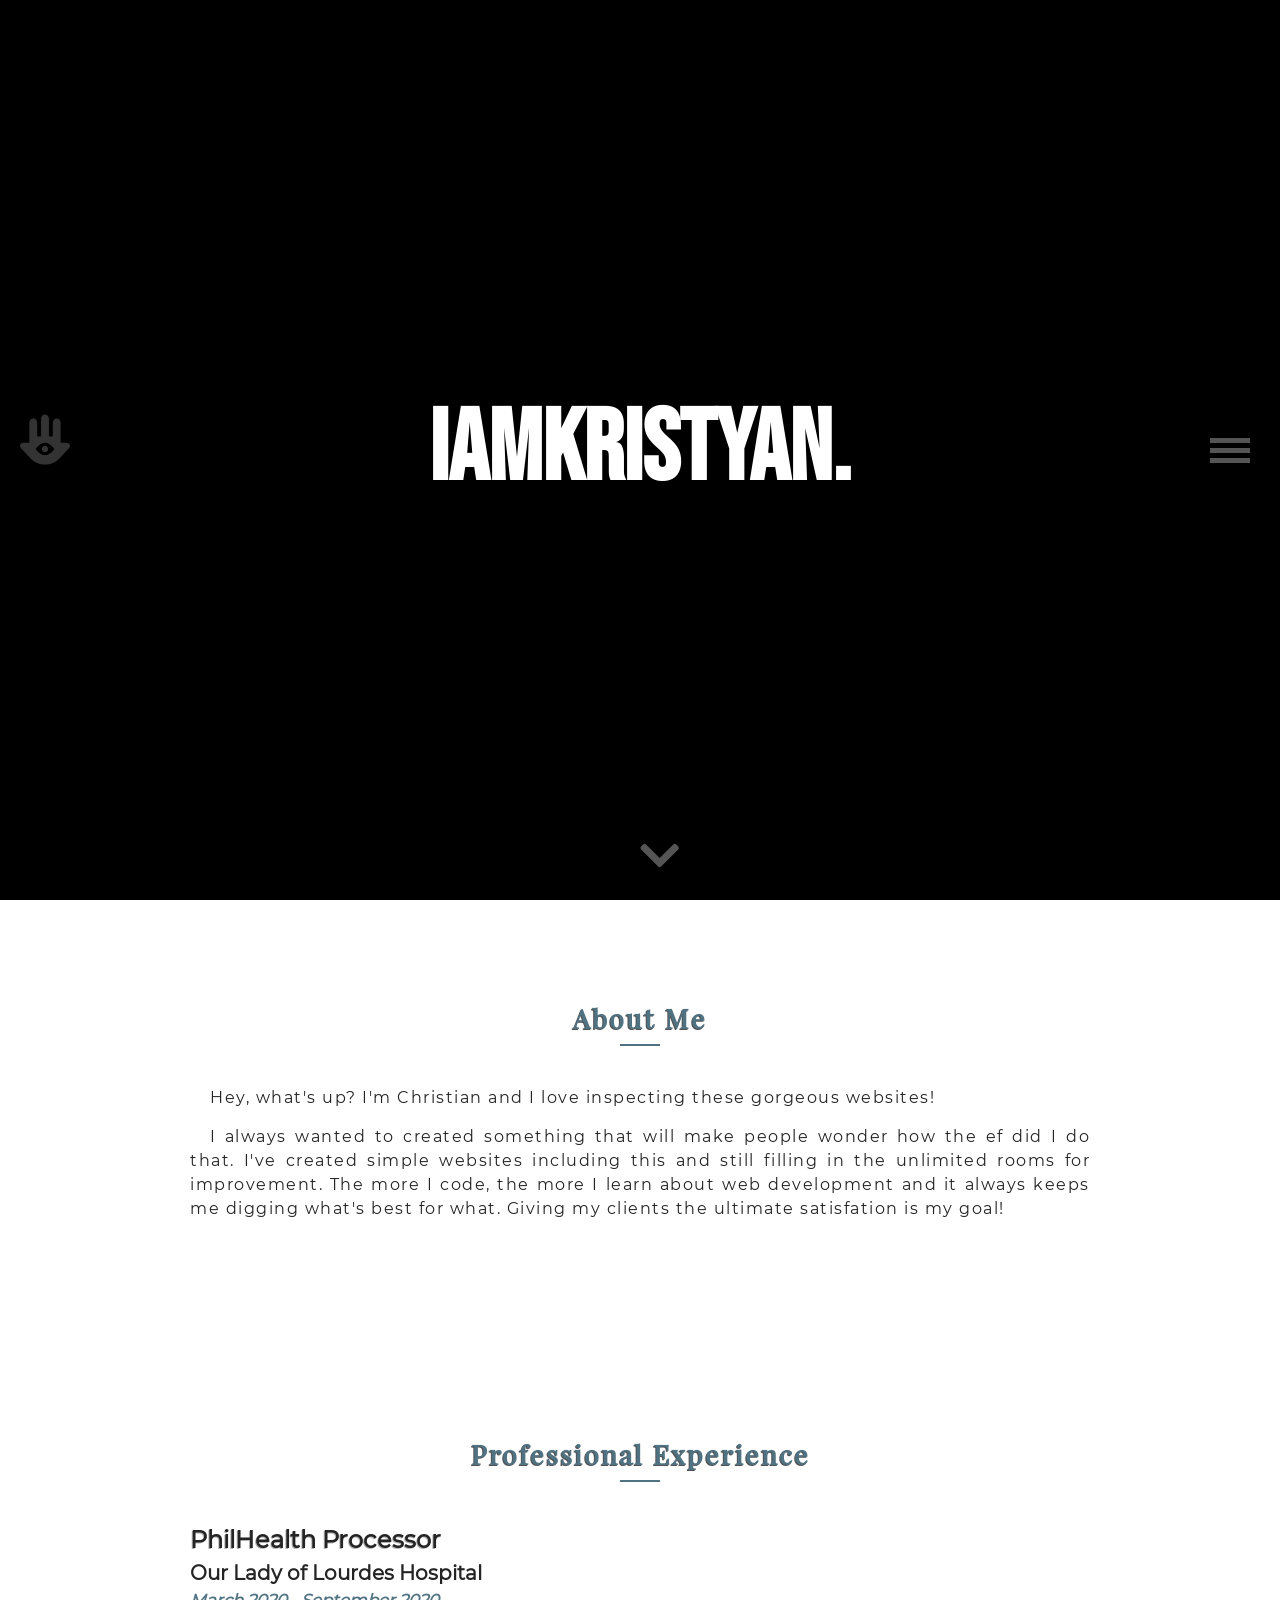
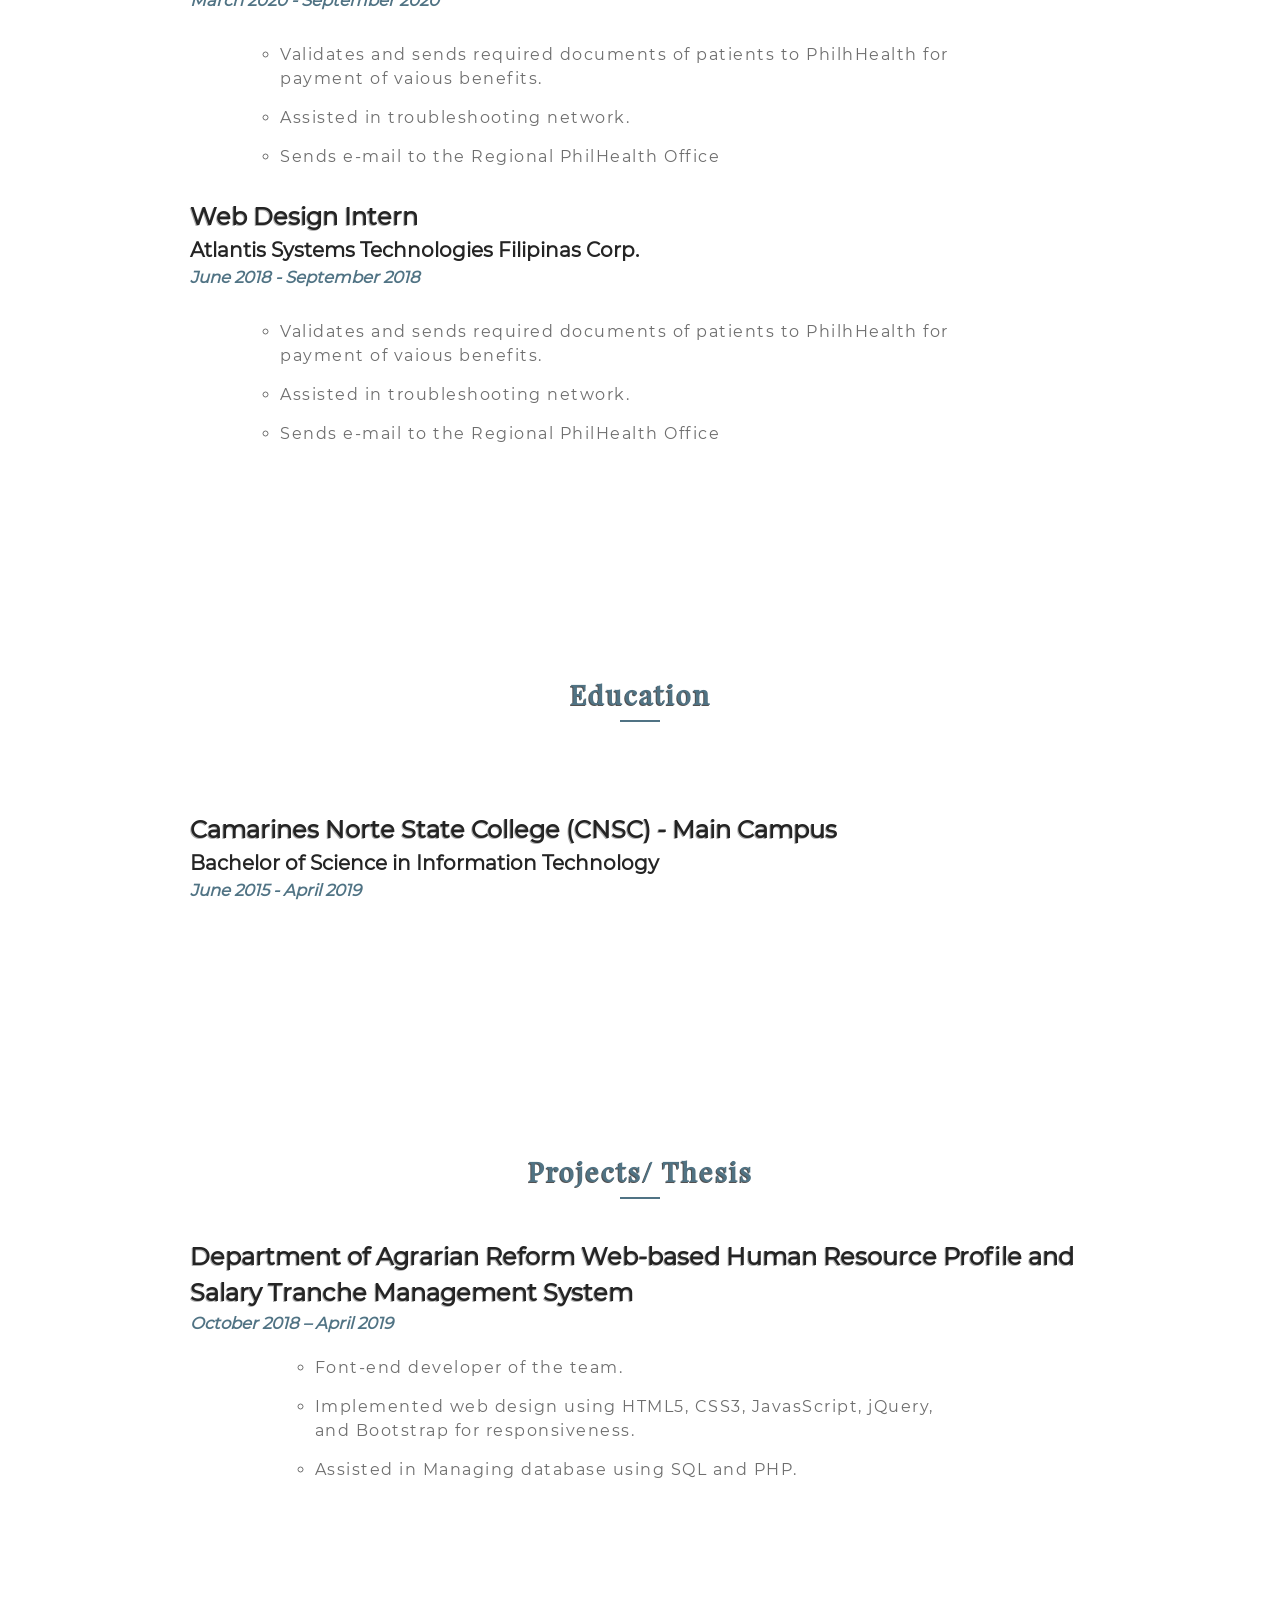
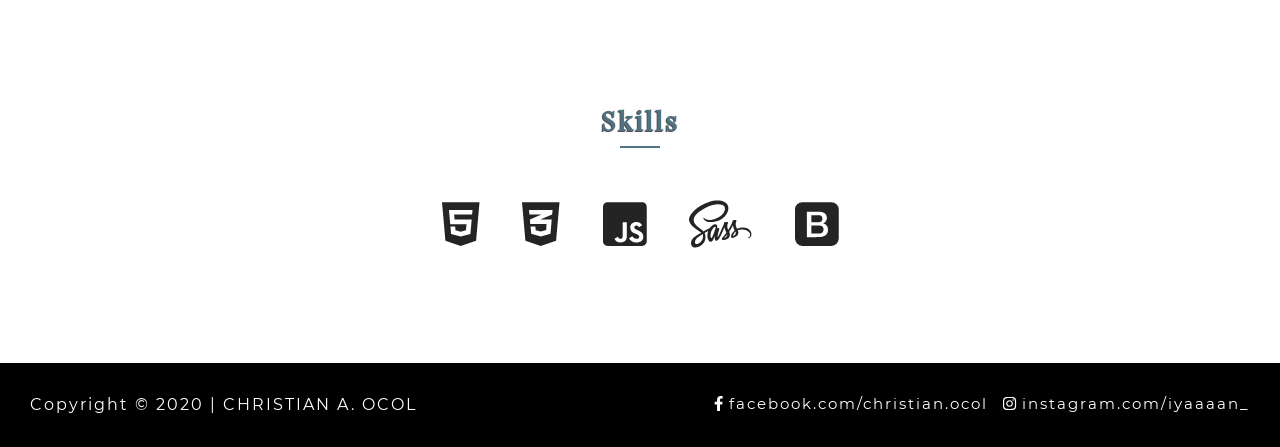
==== page-about.html @ fdabdc11 "change php to html" ====
<!DOCTYPE html>
<html>

<head>
    <meta charset="utf-8">
    <title>Kristyan | About Me</title>

    <meta content="width=device-width, initial-scale=1.0" name="viewport" />

    <link rel="stylesheet" href="css/main.css">
    <link rel="stylesheet" href="css/font-awesome.css">

</head>

<body>

    <!-- navigation bar -->
    <header>
        <nav class="navbar">

            <a href="index.php" class="navbar__logo" title="HOME"><i class="fas fa-hamsa"></i></a>

            <ul class="navbar__menu js-navbar">
                <li class="navbar__item">
                    <a href="page-about.html" class="navbar__link">About</a>
                </li>
                <li class="navbar__item">
                    <a href="page-projects.html" class="navbar__link">Projects</a>
                </li>
                <li class="navbar__item">
                    <a href="page-contact.html" class="navbar__link">Contact</a>
                </li>
            </ul>

            <span class="navbar__toggler js-toggler" onclick="navbarToggle()" title="MENU">
                <span class="navbar__bar js-menu-bar"></span>
            </span>

        </nav>
    </header>
    <div class="about">
        <h2 class="about__caption">I</h2>
        <h2 class="about__caption">am</h2>
        <h2 class="about__caption">kristyan.</h2>

        <a href="#about-text" class="about__more">
            <i class="fa fa-chevron-down" aria-hidden="true"></i>
        </a>
    </div>

    <div class="container padding-y" id="about-text">
        <h2 class="title">About me</h2>
        <div class="about__text padding-x">
            <p>Hey, what's up? I'm Christian and I love inspecting these gorgeous websites!</p>
            <p>I always wanted to created something that will make people wonder how the ef did I do that. I've created simple websites including this and still filling in the unlimited rooms for improvement. The more I code, the more I learn about web development and it always keeps me digging what's best for what. Giving my clients the ultimate satisfation is my goal!</p>
        </div>
    </div>


    <div class="container padding-y">
        <h2 class="title">Professional Experience</h2>
        <div class="about__exp padding-x">
            <h4 class="about__title">PhilHealth Processor</h4>
            <h5>Our Lady of Lourdes Hospital</h5>
            <h5 class="about__date">March 2020 - September 2020</h5>

            <ul class="about__exp-list">
                <li>
                    <p>Validates and sends required documents of patients to PhilhHealth for payment of vaious benefits.</p>
                </li>
                <li>
                    <p>Assisted in troubleshooting network.</p>
                </li>
                <li>
                    <p>Sends e-mail to the Regional PhilHealth Office</p>
                </li>
            </ul>

            <h4 class="about__title">Web Design Intern</h4>
            <h5>Atlantis Systems Technologies Filipinas Corp.</h5>
            <h5 class="about__date">June 2018 - September 2018</h5>

            <ul class="about__exp-list">
                <li>
                    <p>Validates and sends required documents of patients to PhilhHealth for payment of vaious benefits.</p>
                </li>
                <li>
                    <p>Assisted in troubleshooting network.</p>
                </li>
                <li>
                    <p>Sends e-mail to the Regional PhilHealth Office</p>
                </li>
            </ul>
        </div>
    </div>


    <div class="container padding-y">
        <h2 class="title">Education</h2>
        <div class="padding-y padding-x about__educ padding-x">
            <h4 class="about__title">Camarines Norte State College (CNSC) - Main Campus</h4>
            <h5>Bachelor of Science in Information Technology</h5>
            <h5 class="about__date">June 2015 - April 2019</h5>
        </div>
    </div>

    <div class="container padding-y">
        <h2 class="title">Projects/ Thesis</h2>
        <div class="about__thesis padding-x">
            <h4 class="about__title">Department of Agrarian Reform Web-based Human Resource Profile and Salary Tranche Management System</h4>
            <h5 class="about__date">October 2018 – April 2019</h5>
        </div>
        <div>
            <ul class="about__thesis-list">
                <li>
                    <p>Font-end developer of the team.</p>
                </li>
                <li>
                    <p>Implemented web design using HTML5, CSS3, JavasScript, jQuery, and Bootstrap for responsiveness.</p>
                </li>
                <li>
                    <p>Assisted in Managing database using SQL and PHP.</p>
                </li>
            </ul>
        </div>
    </div>

    <div class="container padding-y">
        <h2 class="title">Skills</h2>
        <div class="about__skills">
            <span><i class="fab fa-html5" title="HTML5"></i></span>
            <span><i class="fab fa-css3-alt" title="CSS3"></i></span>
            <span><i class="fab fa-js-square" title="JavaScript"></i></span>
            <span><i class="fab fa-sass" title="SASS"></i></span>
            <span><i class="fab fa-bootstrap" title="Bootstrap"></i></span>
        </div>
    </div>


    <!-- footer -->
    <footer>
        <div class="footer">
            <span class="footer__copyright">Copyright © 2020 | CHRISTIAN A. OCOL</span>

            <ul class="footer__media">
                <li class="footer__media-item">
                    <a href="https://facebook.com/christian.ocol" class="footer__media-link" target="_blank">
                        <i class="fab fa-facebook-f" aria-hidden="true"></i>
                        facebook.com/christian.ocol
                    </a>
                </li>
                <li class="footer__media-item">
                    <a href="https://instagram.com/iyaaaan__" class="footer__media-link" target="_blank">
                        <i class="fab fa-instagram"></i> instagram.com/iyaaaan_
                    </a>
                </li>
            </ul>
        </div>
    </footer>



    <script src="js/jquery.min.js"></script>
    <script src="js/font-awesome.min.js"></script>
    <script src="js/main.js"></script>

    <!-- navbar active state -->
    <script>
        $(document).ready(function() {
            $('.navbar__link:eq(0)').addClass('is-active');
        });

    </script>


</body>

</html>
---- css/main.css ----
@font-face {
    font-family: BebasNeue;
    src: url(../fonts/BebasNeue.ttf);
}

@font-face {
    font-family: Montserrat;
    src: url(../fonts/Montserrat.ttf);
}

@font-face {
    font-family: PlayfairDisplay;
    src: url(../fonts/PlayfairDisplay.ttf);
}


/* ############ VARIABLES ############ */

:root {

    --font-primary: 'Montserrat', sans-serif;
    --font-title: 'PlayfairDisplay', serif;
    --font-header: 'BebasNeue';

    --main-color: #507384;
    --white: #fff;
    --black: #000;
    --grey: #333;
    --light-grey: #777;
    --muted: #6e6e6e;

    --font-small: calc(14px + (18 - 14) * (100vw - 300px) / (1800 - 300));
    --font-medium: calc(24px + (28 - 24) * (100vw - 300px) / (1800 - 300));
    --font-large: calc(35px + (50 - 35) * (100vw - 300px) / (1800 - 300));
    --font-extra-large: calc(50px + (60 - 55) * (100vw - 300px) / (1400 - 300));

}


/* ############ DEFAULTS ############ */
* {
    box-sizing: border-box;
    margin: 0;
    padding: 0;
}

html {
    /* sets the value of 1rem to 10px for easy calculation */
    font-family: var(--font-primary), sans-serif;
    color: #fff;
    font-size: 62.5%;
    scroll-behavior: smooth;
    -webkit-scroll-behavior: smooth;
}

body {
    overflow-x: hidden;
    font-size: 16px;
    color: #242424;
    line-height: 1.5;
}

h1 {
    font-size: 4rem;
    /* 40px */
}

h2 {
    font-size: 3.2rem;
    /* 32px */
}

h3 {
    font-size: 2.8rem;
    /* 28px */
}

h4 {
    font-size: 2.4rem;
    /* 24px */
}

h5 {
    font-size: 2rem;
    /* 20px */
}

p {
    letter-spacing: .15rem;
    margin-bottom: 1.5rem;
}

a,
a:hover,
a:active,
a:visited,
a:focus {
    text-decoration: none !important;
    /* removes text decorations on links */
}


/* width */
::-webkit-scrollbar {
    width: 8px;
}

/* Track */
::-webkit-scrollbar-track {
    background: #ddecef;
}

/* Handle */
::-webkit-scrollbar-thumb {
    background: #333333;
}

/* Handle on hover */
::-webkit-scrollbar-thumb:hover {
    background: #999;
}


::selection {
    color: #fff;
    background-color: #333;
}

.text-center {
    text-align: center;
}

.title {
    font-family: PlayfairDisplay;
    color: var(--main-color);
    text-transform: capitalize;
    font-size: var(--font-medium);
    text-align: center;
    position: relative;
    margin-bottom: 5rem;
    letter-spacing: 2px;
    text-shadow: -1px 1px #535151;
    line-height: normal;
}

.title::after {
    content: '';
    position: absolute;
    bottom: -1rem;
    left: calc(50% - 2rem);
    background-color: #507384;
    height: 2px;
    width: 4rem;
}

.navbar {
    display: flex;
    justify-content: center;
    align-items: center;

}

.navbar__menu {
    display: flex;
    justify-content: center;
    align-items: center;
    flex-direction: column;
    list-style-type: none;
    text-align: center;
    height: 100vh;
    background-color: #333;
    width: 0;
    position: fixed;
    top: 0;
    right: 0;
    overflow: hidden;
    z-index: 1000;
    transition: .5s;
}


.navbar__item {
    padding: 10px;
}

.navbar__link {
    position: relative;
    color: #777;
    font-family: var(--font-header);
    font-size: 7rem;
    letter-spacing: 3px;
    font-weight: 900;
}


.navbar__link::before,
.navbar__link::after {
    display: none;
    position: absolute;
    top: -10px;
    font-size: 7rem;
    font-family: var(--font-header);
}

.navbar__link::before {
    content: '{';
    left: -3rem;
}

.navbar__link::after {
    content: '}';
    right: -3rem;
}

.navbar__link:hover {
    color: #fff;
}

.navbar__link.is-active {
    color: #fff;
    pointer-events: none;
}

.navbar__link.is-active.navbar__link::before,
.navbar__link.is-active.navbar__link::after {
    display: block;
}

.navbar__menu.is-active {
    width: 100%;
}


@media screen and (min-width: 991px) {
    .navbar__menu {
        flex-direction: row;
    }

    .navbar__item:not(:last-of-type) {
        margin-right: 3rem;
    }
}



.btn--dark:hover {
    background-color: #1a3045;
}

.container-fluid {
    width: 100%;
    padding-left: 1.5rem;
    padding-right: 1.5rem;
    margin: 0 auto;
}

.container {
    width: 100%;
    padding-left: 1.5rem;
    padding-right: 1.5rem;
    margin: 0 auto;
}

@media screen and (min-width: 576px) {
    .container {
        width: 540px;
    }
}

@media screen and (min-width: 768px) {
    .container {
        width: 720px;
    }
}

@media screen and (min-width: 1100px) {
    .container {
        width: 960px;
    }
}

.padding-y {
    padding-top: 10rem;
    padding-bottom: 10rem;
}

.padding-x {
    padding-left: 1.5rem;
    padding-right: 1.5rem;
}

.hero {
    background-image: url(../img/hero.jpg);
    background-size: cover;

    position: relative;
    width: 100%;
    height: 100vh;
    max-height: 100vh;
    overflow: hidden;

    display: flex;
    justify-content: center;
    align-items: center;
}

.hero::before {
    content: '';
    background-color: rgba(0, 0, 0, .4);
    position: absolute;
    top: 0;
    left: 0;
    width: 100%;
    height: 100%;
    z-index: 10;
}

.hero__caption-wrap {
    color: #fff;
    text-align: center;
    font-weight: 100;
    position: relative;
    z-index: 99;
}

.hero__caption {
    font-family: var(--font-header);
    font-size: var(--font-extra-large);
    letter-spacing: 3px;
    text-shadow: -2px 2px #333;
}

.hero__sub-caption {
    margin-bottom: 1rem;
    letter-spacing: 2px;
}


.navbar__logo {
    font-size: 5rem;
    position: fixed;
    top: 1rem;
    left: 2rem;
    transition: all .3s linear;
    cursor: pointer;
    z-index: 1050;
    color: #333;
}

@media screen and (min-width: 768px) {
    .navbar__logo {
        top: 49%;
        transform: translateY(-50%);
    }
}

.navbar__logo.is-active {
    color: var(--main-color);
    pointer-events: none;
}

.navbar__logo:hover {
    color: var(--main-color);
}

.navbar__toggler {
    position: fixed;
    top: 3rem;
    right: 2rem;
    z-index: 1050;
    padding: 10px;
    transition: all .3s linear;
}

@media screen and (min-width: 768px) {
    .navbar__toggler {
        top: 50%;
        transform: translateY(-50%);
    }
}

.navbar__bar,
.navbar__bar::after,
.navbar__bar::before {
    position: relative;
    width: 4rem;
    height: 5px;
    background-color: #555;
    display: inline-block;
    margin: 0;
    vertical-align: middle;
    transition: all 300ms ease-in-out;
    cursor: pointer;
}

.navbar__bar::after,
.navbar__bar::before {
    content: '';
    position: absolute;
}

.navbar__bar::before {
    top: -1rem;
}

.navbar__bar::after {
    top: 1rem;
}

.navbar__toggler:hover .navbar__bar,
.navbar__toggler:hover .navbar__bar::before,
.navbar__toggler:hover .navbar__bar::after {
    background-color: var(--main-color);
}

.navbar__toggler.is-toggled .navbar__bar {
    background-color: transparent;
}

.navbar__toggler.is-toggled .navbar__bar::before {
    transition: all 300ms ease-in-out;
    background-color: var(--main-color);
    transform: rotate(225deg);
    top: 0;
}

.navbar__toggler.is-toggled .navbar__bar::after {
    transition: all 300ms ease-in-out;
    background-color: var(--main-color);
    transform: rotate(-225deg);
    top: 0;
}


/* ABOUT */
.about {
    position: relative;
    display: flex;
    flex-wrap: wrap;
    justify-content: center;
    align-content: center;
    background: #000;
    padding: 0 3rem;
    height: 100vh;
    width: 100%;
}

.about__caption {
    display: block;
    cursor: none;
    font-size: 10rem;
    font-family: var(--font-header);
    color: #fff;
}

@media screen and (min-width: 768px) {}

.about__more {
    position: absolute;
    bottom: 1rem;
    left: 50%;
    font-size: 4.5rem;
    color: #555;
    transition: all 0.2s linear;
}

.about__more:hover {
    bottom: .5rem;
    color: #fff;
}

.about__text {
    margin: 0 auto;
    letter-spacing: 2px;
    line-height: 1.5;
    text-align: justify;
    text-indent: 2rem;
}

.about__title {
    text-shadow: -1px 1px 0px rgba(0, 0, 0, .3);
}

.about__sub-title {}

.about__date {
    font-size: var(--font-small);
    color: var(--main-color);
    font-style: italic;
}

.about__educ {
    position: relative;
    padding-top: 5rem;
    padding-bottom: 5rem;
}

.about__educ::after {
    content: '';
    position: absolute;
    top: 0;
    left: 0;
    background-image: url(../img/cnsc.png);
    background-attachment: fixed;
    background-position: center;
    background-repeat: no-repeat;
    background-size: 40vh;
    height: 100%;
    width: 100%;
    z-index: -1;
    opacity: .1;
}

@media screen and (min-width: 768px) {
    /*
	.about__educ::after {
		background-size: 40%;
	}
*/
}

.about__thesis {}

.about__thesis-list {
    list-style-type: circle;
    width: 70%;
    margin: 2rem auto;
    color: #6e6e6e;
}

.about__skills {
    font-size: 5rem;
    text-align: center;
}

.about__skills span:not(:last-of-type) {
    margin-right: 3rem;
}

.about__exp-list {
    list-style-type: circle;
    width: 80%;
    margin: 3rem auto;
    color: #6e6e6e;
}

.projects {
    display: flex;
    justify-content: center;
    align-items: center;
    flex-wrap: wrap;
}


.projects__img {
    width: 100%;
    display: block;
    box-shadow: -8px 8px 15px 2px var(--muted);
}

.projects__text {
    display: flex;
    justify-content: center;
    align-items: flex-start;
    width: 90%;
    margin: 2rem auto 3rem;
    flex-direction: column;
    text-align: left;
}

.projects__title {
    font-family: var(--font-header);
    font-size: var(--font-large);
    font-weight: normal;
}


.projects__item {
    flex: 0 0 100%;
}

.projects__item:nth-of-type(3) {
    order: 5;
}

@media screen and (min-width: 768px) {
    .projects__item {
        flex: 0 0 50%;
    }

    .projects__item:nth-of-type(3) {
        order: 0;
    }
}

.contact {
    background-color: #000;
    width: 100%;
    height: 100vh;
    letter-spacing: 3px;
    padding: 10rem 0;
}

.contact__title {
    font-family: var(--font-header);
    font-size: 7rem;
    color: #fff;
    text-align: center;
}

.contact__details {
    color: #fff;
    display: flex;
    justify-content: center;
    align-items: center;
    flex-wrap: wrap;
}

.contact__details-icon {
    font-size: 5rem;
}

.contact__details-item {
    padding: 1.5rem;
    width: 100%;
    text-align: center;
    font-size: 2rem;
    word-break: break-word;
}

@media screen and (min-width: 991px) {
    .contact__details-item {
        font-size: 2rem;
        width: 33.33333%;
    }
}

.contact__media {
    width: 100%;
    margin: 5rem auto;
    font-size: 2rem;
    color: #555;
}

.contact__media-item {
    text-align: center;
    margin-bottom: 1.5rem;
}

.footer {
    display: flex;
    justify-content: space-between;
    align-items: center;
    flex-direction: column;

    width: 100%;
    color: #fff;
    background-color: #000;
    padding: 3rem;
    letter-spacing: 2px;
    text-align: center;
}

.footer__copyright {
    margin-bottom: 3rem;
}

.footer__media {
    display: flex;
    flex-direction: column;

    list-style-type: none;
    font-size: 3rem;
    color: #fff;
}

.footer__media-item:first-of-type {
    margin-right: 1.5rem;
}

.footer__media-link {
    color: #fff;
}

.footer__media-item {
    font-size: 1.5rem;
}

@media screen and (min-width: 991px) {
    .footer__copyright {
        margin-bottom: 0;
    }

    .footer {
        flex-direction: row;
    }

    .footer__media {
        flex-direction: row;
    }
}
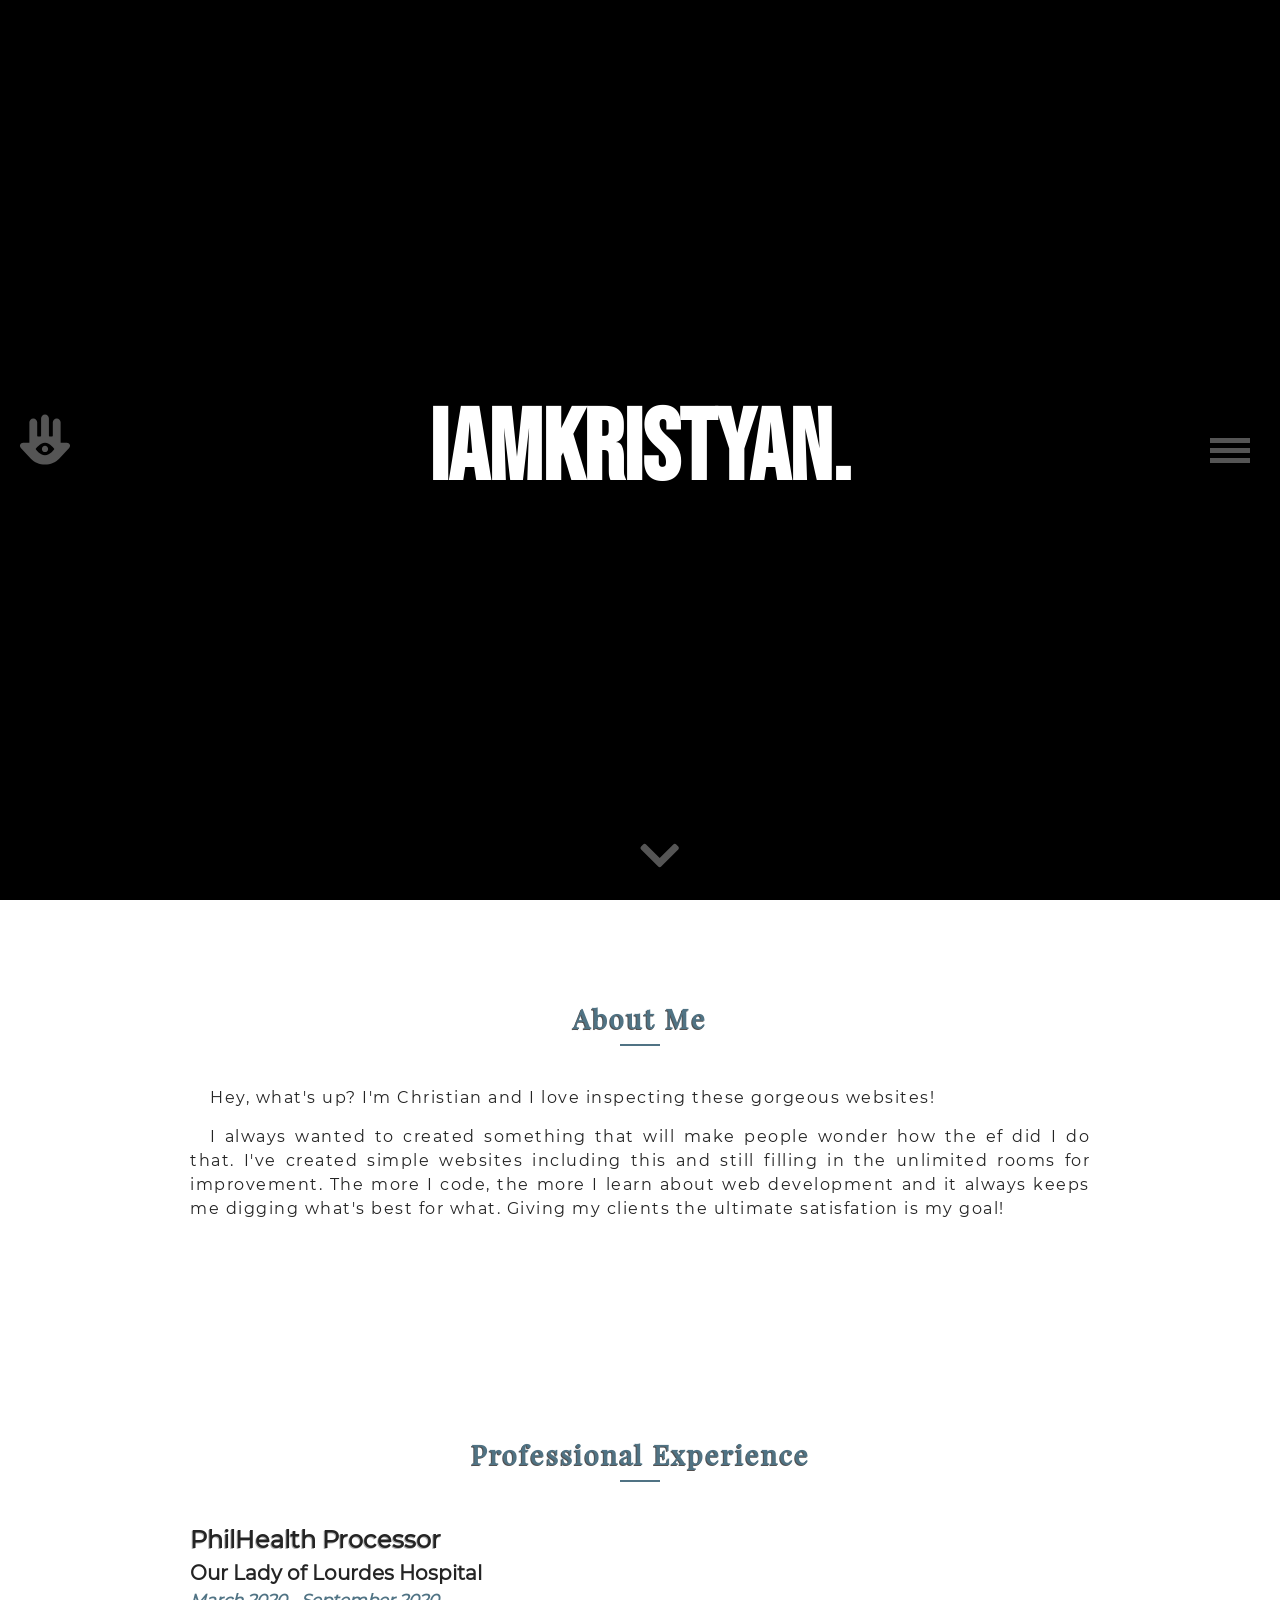
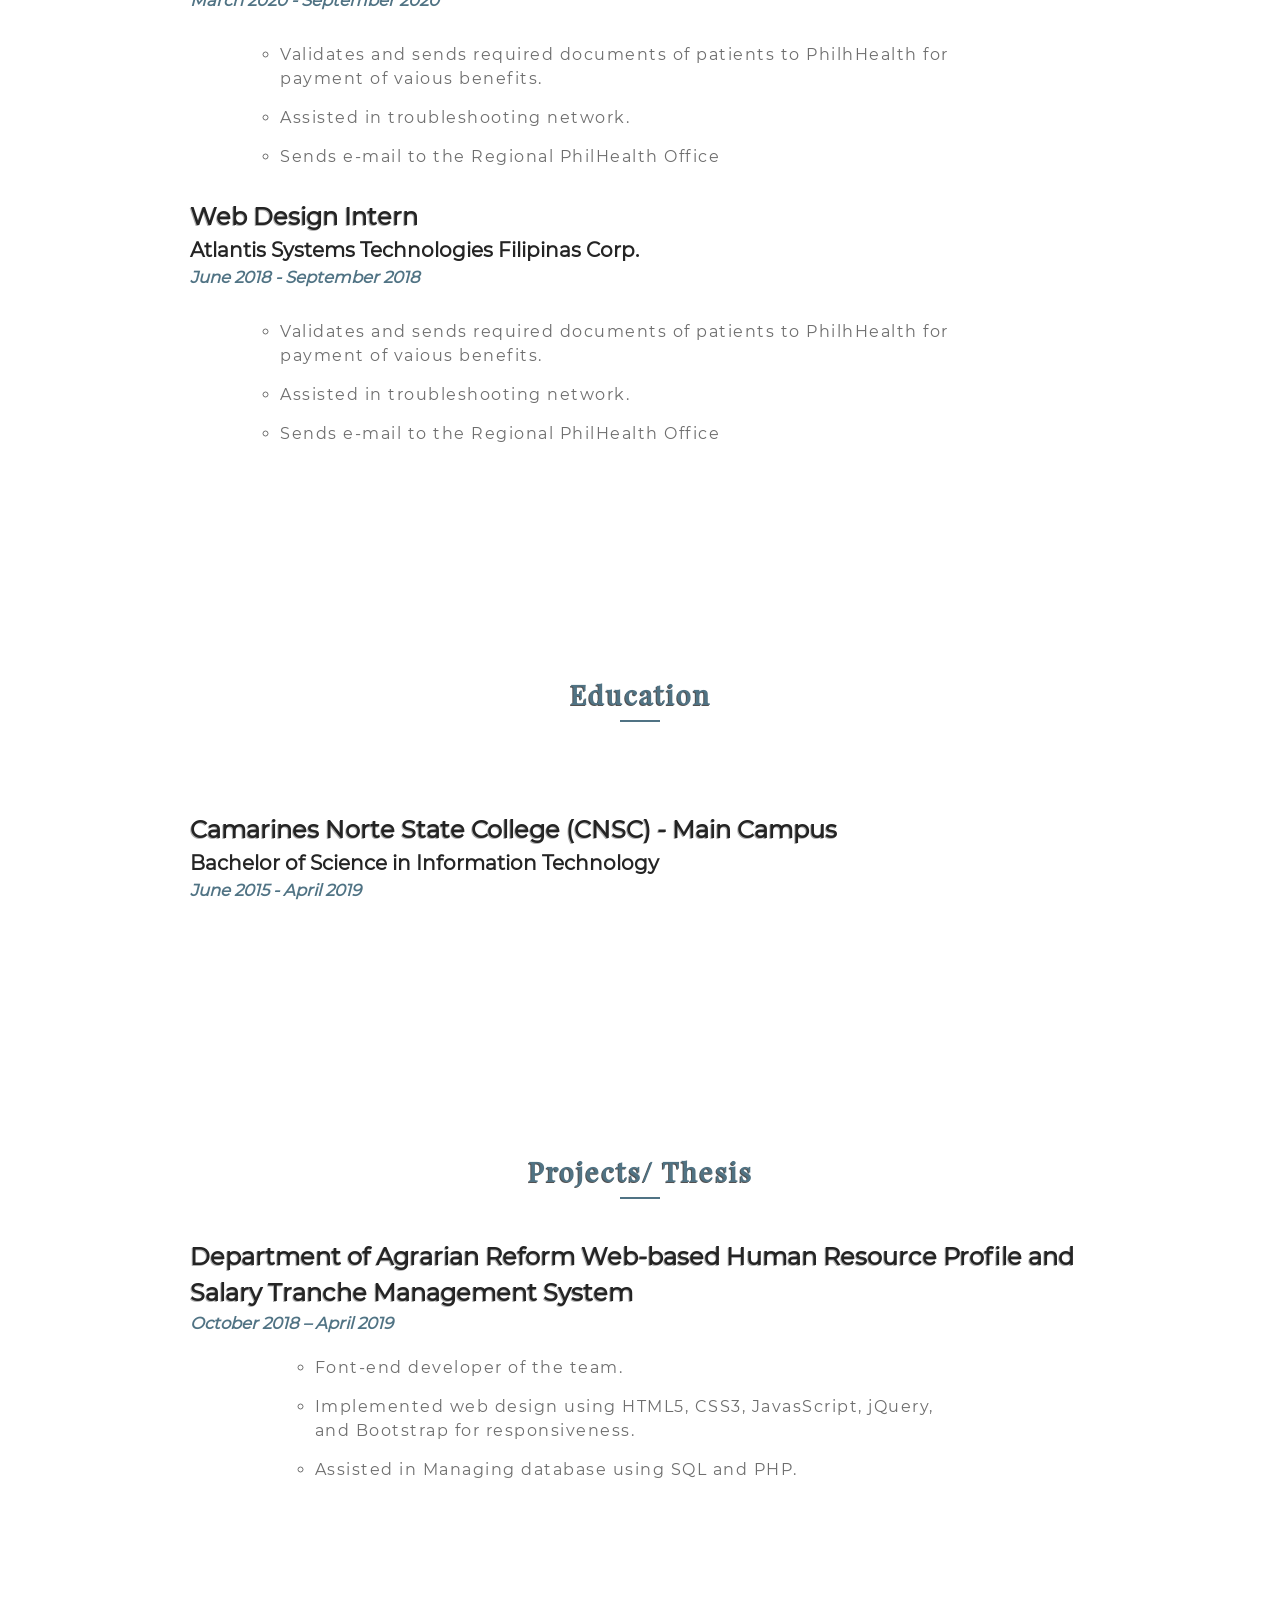
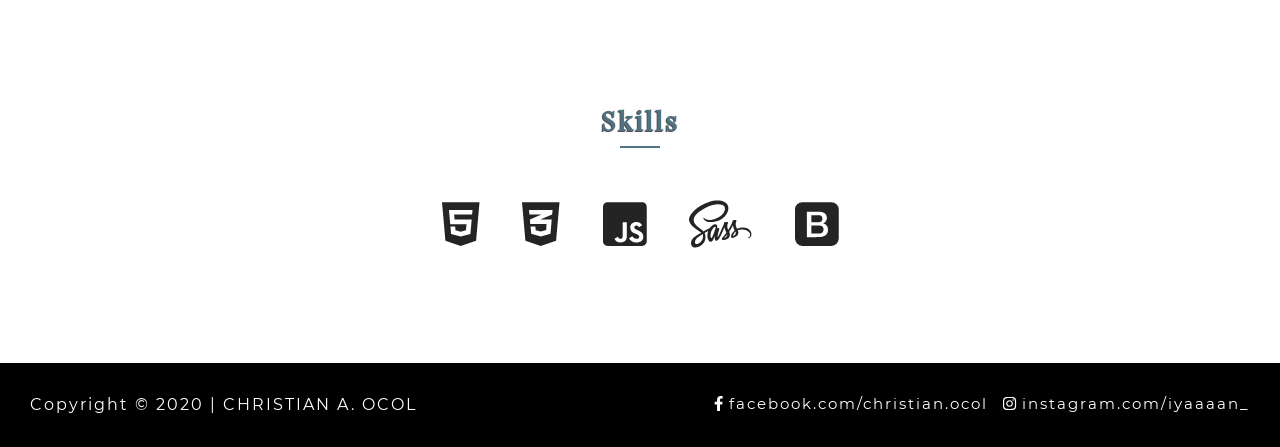
==== commit df15f21f: "fix logo link & color" ====
--- a/page-about.html
+++ b/page-about.html
@@ -18,7 +18,7 @@
     <header>
         <nav class="navbar">
 
-            <a href="index.php" class="navbar__logo" title="HOME"><i class="fas fa-hamsa"></i></a>
+            <a href="index.html" class="navbar__logo" title="HOME"><i class="fas fa-hamsa"></i></a>
 
             <ul class="navbar__menu js-navbar">
                 <li class="navbar__item">
--- a/css/main.css
+++ b/css/main.css
@@ -344,7 +344,7 @@
     transition: all .3s linear;
     cursor: pointer;
     z-index: 1050;
-    color: #333;
+    color: #555;
 }
 
 @media screen and (min-width: 768px) {
